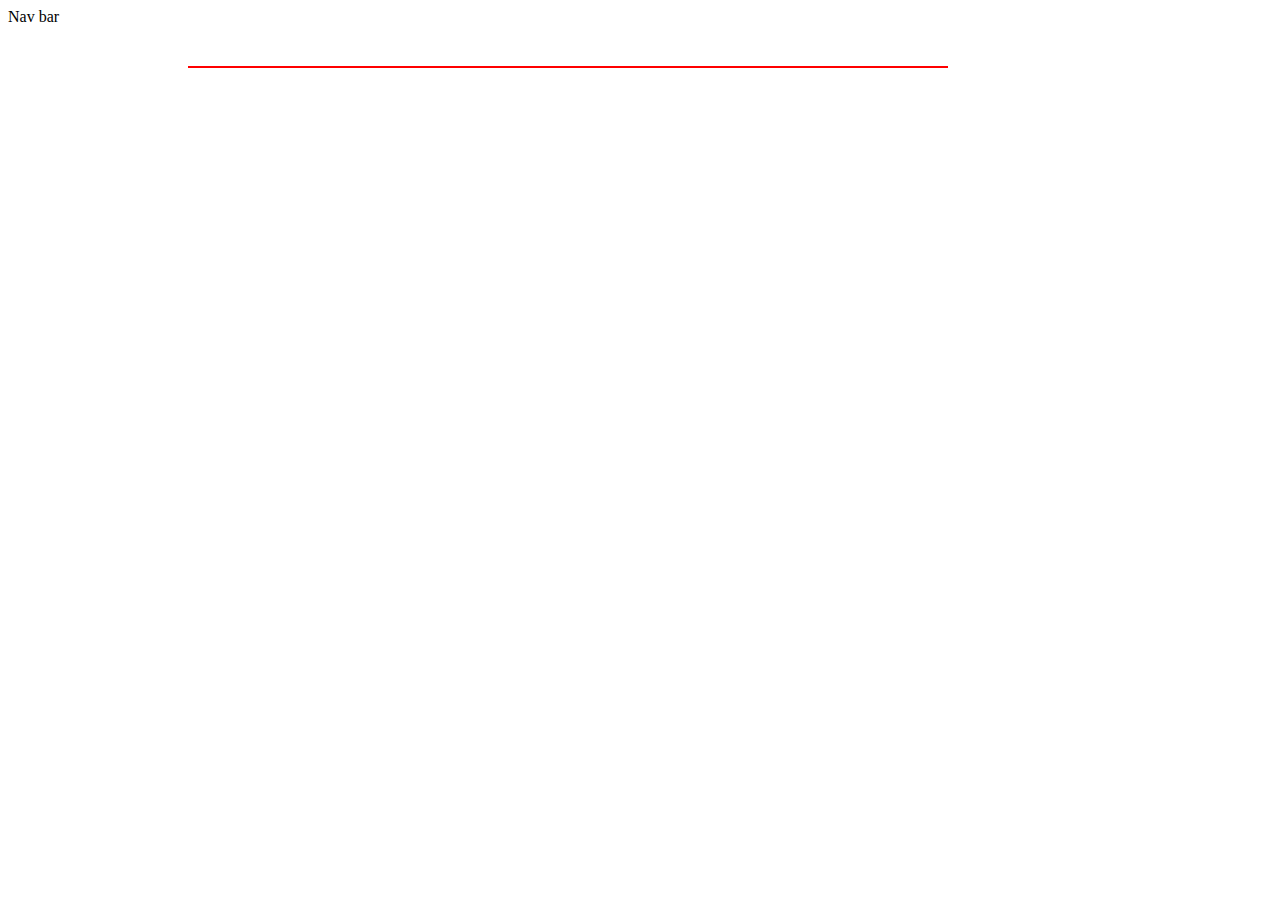
==== applyForJob.html @ 246d0a19 "Merge pull request #7 from Ravindra02Yadav/applyForJob" ====
<!DOCTYPE html>
<html lang="en">
<head>
    <meta charset="UTF-8">
    <meta http-equiv="X-UA-Compatible" content="IE=edge">
    <meta name="viewport" content="width=device-width, initial-scale=1.0">
    <title>Document</title>
    <style>
        .applyBlue{
            height: 80px;
            background-color: #D4E5FF;
            z-index: 5;
        }
        #applyContainer{
            display: flex;
            position: relative;
         
        }
        #applyLeftSection{
            border: 1px solid red;
            width: 60%;
            z-index: 4;
  opacity: 1;
  position: absolute;
  top: 40px;
  left: 180px;
 
  
  background-color: #fdd;
        }
        #applyRightSection{
            border: 1px solid red;
            width: 40%;
            z-index: 4;
  opacity: 1;
  position: absolute;
  top: 40px;
  left: 180px;
 

  background-color: #fdd;
        }
    </style>
</head>
<body>
    Nav bar
    <div id="applyContainer">
        <div class="applyBlue"></div>
        <div id="applyLeftSection">

        </div>
        <div id="applyRightSection">

        </div>
    </div>
</body>
</html>
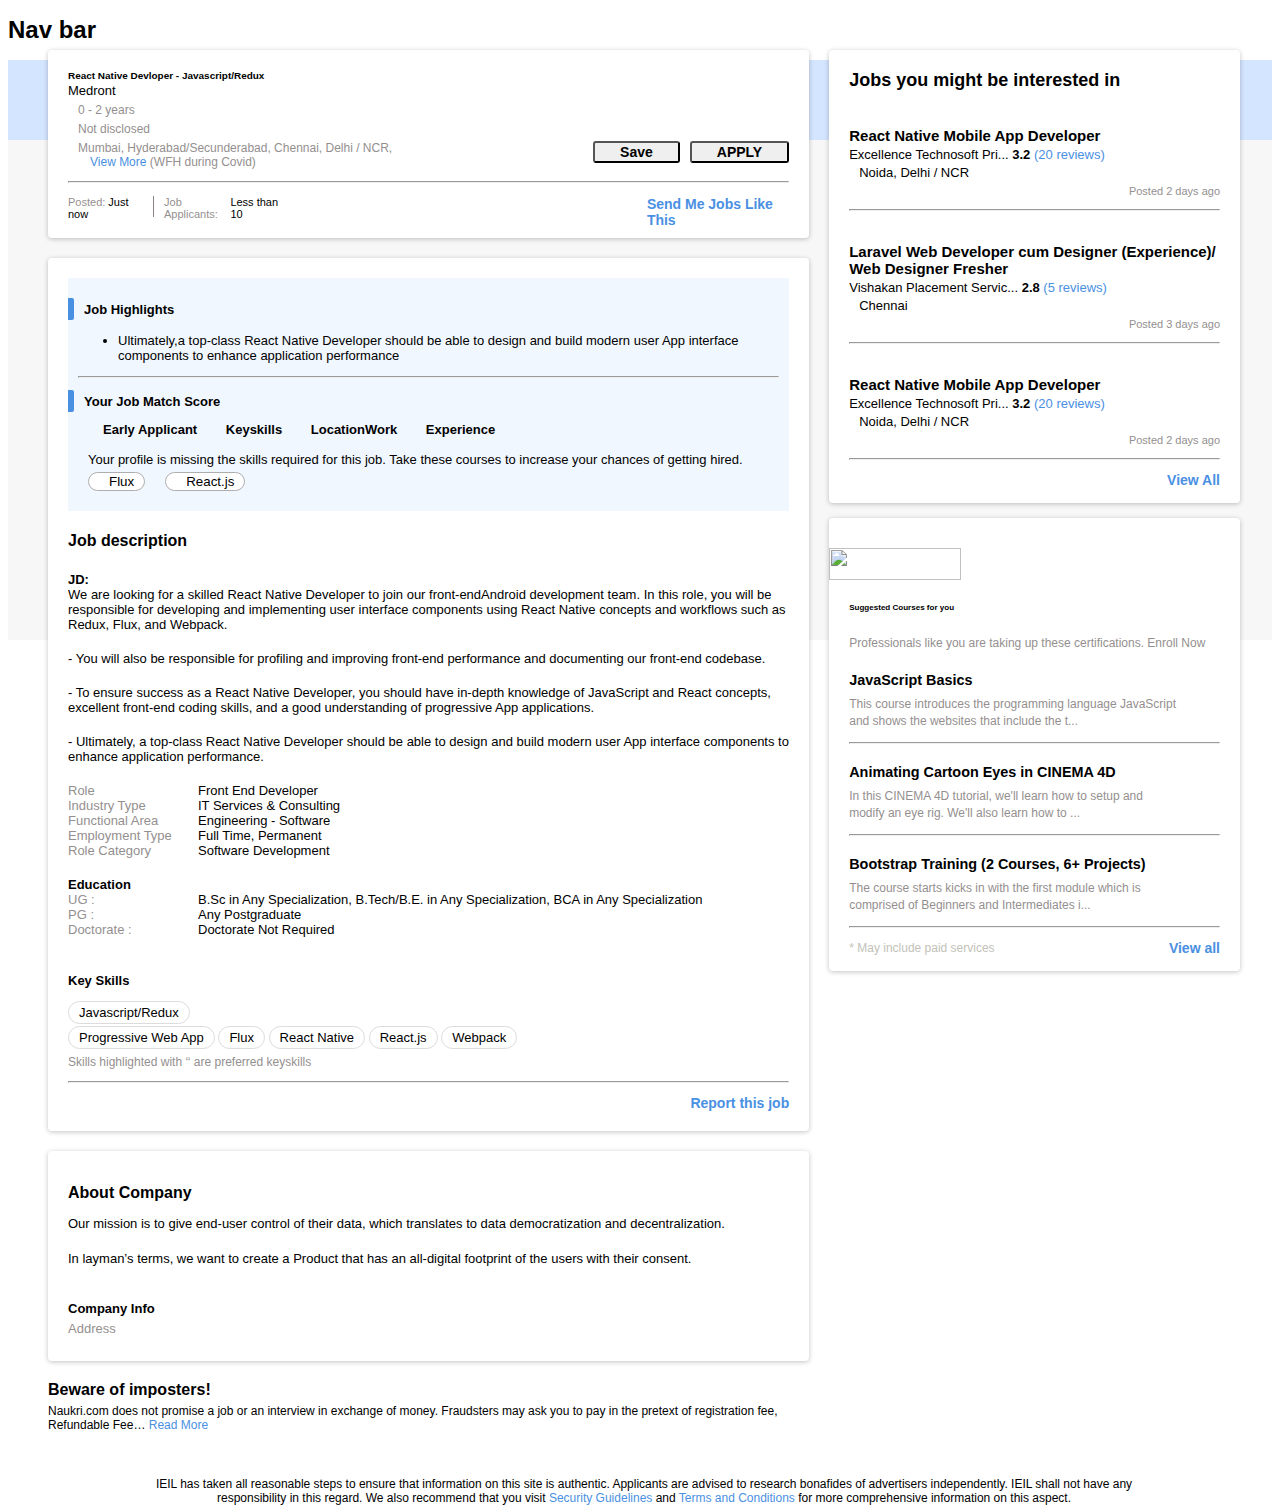
==== commit 9c7f1234: "Merge pull request #9 from Ravindra02Yadav/applyForJob" ====
--- a/applyForJob.html
+++ b/applyForJob.html
@@ -5,53 +5,252 @@
     <meta http-equiv="X-UA-Compatible" content="IE=edge">
     <meta name="viewport" content="width=device-width, initial-scale=1.0">
     <title>Document</title>
-    <style>
-        .applyBlue{
-            height: 80px;
-            background-color: #D4E5FF;
-            z-index: 5;
-        }
-        #applyContainer{
-            display: flex;
-            position: relative;
-         
-        }
-        #applyLeftSection{
-            border: 1px solid red;
-            width: 60%;
-            z-index: 4;
-  opacity: 1;
-  position: absolute;
-  top: 40px;
-  left: 180px;
- 
-  
-  background-color: #fdd;
-        }
-        #applyRightSection{
-            border: 1px solid red;
-            width: 40%;
-            z-index: 4;
-  opacity: 1;
-  position: absolute;
-  top: 40px;
-  left: 180px;
- 
-
-  background-color: #fdd;
-        }
-    </style>
+    <link href="https://cdn.jsdelivr.net/npm/bootstrap@5.1.3/dist/css/bootstrap.min.css" rel="stylesheet" integrity="sha384-1BmE4kWBq78iYhFldvKuhfTAU6auU8tT94WrHftjDbrCEXSU1oBoqyl2QvZ6jIW3" crossorigin="anonymous">
+    <link rel="stylesheet" href="applyForJob.css">
 </head>
 <body>
-    Nav bar
+    <div id="stickyBar">
+        <div id="asd">
+            <div class="borderInside">
+                <div class="applyNav">
+                    <div>
+                        <h5 class="wordBold">React Native Devloper - Javascript/Redux</h5>
+                        <p class="fontThirteen">Medront</p>
+                    </div>
+                    <div>
+                        <span class="fontFourteen colorText wordBold tcf">Send Me Jobs Like This</span>
+                        <button type="button" class="wordBold fontFourteen btn btn-primary">APPLY</button>
+        
+                    </div>
+                </div>
+               
+            </div>
+        </div>
+    </div>
+   
+    
+   <div > <h1 >Nav bar</h1>  </div> 
     <div id="applyContainer">
         <div class="applyBlue"></div>
-        <div id="applyLeftSection">
-
+        <div class="bgColorGray"></div>
+        <div id="applyBox">
+            <div id="divFlex">
+               
+            <div id="applyLeftSection">
+                <!-- <div>
+                    <h5>You have successfully applied to 'React Native Devloper - Javasc...'</h5>
+                </div> -->
+                <div class="applyAdBox">
+                    <h5 class="wordBold">React Native Devloper - Javascript/Redux</h5>
+                    <p class="fontThirteen">Medront</p>
+                    <p class="fadedText"><i class=" jdIcons fa-solid fa-briefcase"></i>0 - 2 years</p>
+                    <p class="fadedText"><i  class="jdIcons fa-solid fa-wallet"></i>Not disclosed</p>
+                    <p class="fadedText"><i  class="jdIcons fa-solid fa-location-dot"></i>Mumbai, Hyderabad/Secunderabad, Chennai, Delhi / NCR,
+                        <button type="button" class="btn wordBold fontFourteen btn-primary">APPLY</button>
+                        <button type="button" class="btn wordBold fontFourteen btn-outline-primary">Save</button><br><span id="viewMore"> <span class="colorText">View More</span>  (WFH during Covid)</span></p>
+                  
+                        <hr>
+                   <div  class="fontEleven" id="underLine"><p > <span class="fadedText">Posted:</span>  Just now  <div id="applyLine"></div> <span class="fadedText">Job Applicants:</span>  Less than 10</p> <div class="likeThis fontFourteen wordBold colorText">Send Me Jobs Like This</div> </div>
+               
+                </div>
+
+                <div class="applyAdBox">
+                    <div id="jbHighlight">
+                        <div class="spaceBottom">
+                            <div class="jobHighlighter"></div>
+                            <span class=" jobHighlightDetails wordBold "> Job Highlights</span>
+                           
+                        </div>
+                       <ul  class="jobHighlightDetails">
+                            <li>Ultimately,a top-class React Native Developer should be able to design and build modern user App interface components to enhance application performance
+                            </li>
+                            </ul>
+                           
+                           <hr  class="jobHighlightDetails">
+                           <div class="spaceBottom"><div class="jobHighlighter"></div>  <span  class="wordBold jobHighlightDetails">Your Job Match Score</span>
+                        </div> 
+                        <div  class="spaceBottom">
+                            <p  class="jobHighlightDetails wordBold"> 
+                                <i class="jdHighlightIcons fa-regular fa-circle-check"></i>Early Applicant 
+                                <i class=" jdHighlightIconsCross fa-regular fa-circle-xmark"></i>  Keyskills 
+                                <i class=" jdHighlightIcons fa-regular fa-circle-check"></i>LocationWork 
+                                <i class="jdHighlightIconsCross fa-regular fa-circle-xmark"></i>Experience
+                            </p>
+                        </div>
+                      
+                            <p style="margin-left: 20px;">Your profile is missing the skills required for this job. Take these courses to increase your chances of getting hired.</p>
+                            <button class="missingSkills"><i class="jdIcons fa-solid fa-book-open"></i> Flux</button><button class="missingSkills"><i class="jdIcons fa-solid fa-book-open"></i> React.js</button>
+
+
+                    </div>
+
+                    <h4 class="fontSixteen wordBold">Job description
+                    </h4>
+                    <strong class="fontThirteen">JD:</strong>
+                    <p class="fontThirteen">We are looking for a skilled React Native Developer to join our front-endAndroid development team. In this role, you will be responsible for developing and implementing user interface components using React Native concepts and workflows such as Redux, Flux, and Webpack.</p>
+                   <br>
+                    <p class="fontThirteen">- You will also be responsible for profiling and improving front-end performance and documenting our front-end codebase.</p>
+                   <br>
+                    <p class="fontThirteen">- To ensure success as a React Native Developer, you should have in-depth knowledge of JavaScript and React concepts, excellent front-end coding skills, and a good understanding of progressive App applications.
+                    </p>
+                    <br>
+                    <p class="fontThirteen">- Ultimately, a top-class React Native Developer should be able to design and build modern user App interface components to enhance application performance.</p>
+                   <br>
+                    <div class="jdRole fontThirteen">
+                        <div class="fadedText jdRoleFirstDiv">
+                            <p>Role <br> Industry Type <br>Functional Area <br>Employment Type <br>Role Category </p>
+                           
+                        </div>
+                        <div>
+                            <p>Front End Developer <br>IT Services & Consulting <br> Engineering - Software <br> Full Time, Permanent <br> Software Development</p>
+                           
+                        </div>
+                    </div>
+                    <br>
+                    <strong class="fontThirteen">Education</strong>
+                    <div class="jdRole fontThirteen">
+                        <div class="fadedText jdRoleFirstDiv"><p>UG : <br>PG : <br> Doctorate :</p></div>
+                        <div><p>B.Sc in Any Specialization, B.Tech/B.E. in Any Specialization, BCA in Any Specialization <br> Any Postgraduate <br> Doctorate Not Required</p></div>
+                    </div>
+                    <br>
+                    <h4 class="fontThirteen wordBold">Key Skills</h4>
+                    <div class="skillsDiv fontThirteen">                    <p class="jhBorder"> <i class="fa-regular fa-star"></i> Javascript/Redux </p>
+                    </div>
+                    <div class="skillsDiv fontThirteen">   <p class="jhBorder">Progressive Web App</p>
+                        <p class="jhBorder">Flux</p>
+                        <p class="jhBorder">React Native</p>
+                        <p class="jhBorder">React.js</p>
+                        <p class="jhBorder">Webpack</p>
+                   </div>
+                   <p class="fadedText">Skills highlighted with ‘<i class="fa-regular fa-star"></i>‘ are preferred keyskills</p>
+                  <hr>
+                  <div class="socialHandle">
+                      <div> <a href="https://www.facebook.com/login/"><i class="fb socialLogo fa-brands fa-facebook-square"></i></a>
+                        <a href="https://twitter.com/login/"><i class="twitter socialLogo fa-brands fa-twitter-square"></i></a>
+                          <a href="https://www.linkedin.com/login/"><i class="linkedin socialLogo fa-brands fa-linkedin"></i></a> 
+                      </div>
+                      <div class="fontFourteen wordBold colorText">Report this job</div>
+                  </div>
+                </div>
+                <div class="fontThirteen" id="aboutCompany">
+                    <h2 class="fontSixteen wordBold">About Company</h2>
+                    <p>Our mission is to give end-user control of their data, which translates to data democratization and decentralization.
+                    </p>
+                    <br>
+                    <p>In layman’s terms, we want to create a Product that has an all-digital footprint of the users with their consent.
+                    </p>
+                    <br>
+                    <br>
+                    <p class="wordBold">Company Info
+                    </p>
+                 
+                    <p class="fadedText">Address</p>
+                </div>
+               <p class="fontSixteen wordBold">Beware of imposters!</p> 
+                <p >Naukri.com does not promise a job or an interview in exchange of money. Fraudsters may ask you to pay in the pretext of registration fee, Refundable Fee…
+                    <span class="colorText">Read More</span></p>
+            </div>
+            <div id="applyRightSection">
+                <div id="interestedJobs">
+                    <h5 class="fontEighteen wordBold">Jobs you might be interested in</h5>
+                    <br>
+                    <div class="inJobOuter">
+                        <div> <h4 class="fontFifteen rightTextMargin wordBold">React Native Mobile App Developer</h4>
+                        <p class="fontThirteen rightTextMargin">Excellence Technosoft Pri...  <span class="wordBold">  3.2</span> <i class="applyStarYellow fa-solid fa-star"></i> <span class="colorText">(20  reviews)</span></p>
+                        
+                        <p class="fontThirteen"> <i  class="jdIcons fa-solid fa-location-dot"></i>Noida, Delhi / NCR</p>
+                       </div>
+                        <div>
+                            <img src="https://img.naukimg.com/logo_images/v2/mobile/368415.gif" alt="">
+                        </div>
+                    </div>
+                    <p class="fontEleven fadedText" style="text-align: right;">Posted 2 days ago</p>
+                    <hr>
+                    <div class="inJobOuter">
+                        <div> <h4 class="fontFifteen rightTextMargin wordBold">Laravel Web Developer cum Designer (Experience)/ Web Designer Fresher</h4>
+                        <p class="fontThirteen rightTextMargin">Vishakan Placement Servic... <span class="wordBold">  2.8</span> <i class="applyStarYellow fa-solid fa-star"></i> <span class="colorText">(5  reviews)</span></p>
+                        
+                        <p class="fontThirteen"> <i  class="jdIcons fa-solid fa-location-dot"></i>Chennai</p>
+                       </div>
+                        <div>
+                        </div>
+                    </div>
+                    <p class="fontEleven fadedText" style="text-align: right;">Posted 3 days ago</p>
+                    <hr>
+                     <div class="inJobOuter">
+                        <div> <h4 class="fontFifteen rightTextMargin wordBold">React Native Mobile App Developer</h4>
+                        <p class="fontThirteen rightTextMargin">Excellence Technosoft Pri...  <span class="wordBold">  3.2</span> <i class="applyStarYellow fa-solid fa-star"></i> <span class="colorText">(20  reviews)</span></p>
+                        
+                        <p class="fontThirteen"> <i  class="jdIcons fa-solid fa-location-dot"></i>Noida, Delhi / NCR</p>
+                       </div>
+                        <div>
+                            <img src="https://img.naukimg.com/logo_images/v2/mobile/368415.gif" alt="">
+                        </div>
+                    </div>
+                    <p class="fontEleven fadedText" style="text-align: right;">Posted 2 days ago</p>
+                    <hr>
+                    <p style="text-align: right;" class="colorText wordBold fontFourteen ">View All</p>
+                </div>
+
+                <div id="infoRight">
+                <div id="applyLogo">  <img  src="https://static.naukimg.com/s/7/1290/i/elearning-logo.ff8a74da.svg" alt=""/>
+                </div>
+                <div id="suggestedArea">
+                    <h6 class="wordBold">Suggested Courses for you</h6> 
+                    <p class="fadedText">Professionals like you are taking up these certifications. Enroll Now</p> 
+                    <p class="suggestedHead">JavaScript Basics</p> 
+                    <p class="fadedText">This course introduces the programming language JavaScript <br> and shows the websites that include the t...</p>
+                    <hr>
+                    <p class="suggestedHead">Animating Cartoon Eyes in CINEMA 4D</p>
+                    <p class="fadedText">In this CINEMA 4D tutorial, we'll learn how to setup and <br> modify an eye rig. We'll also learn how to ...</p>
+                    <hr>
+                    <p class="suggestedHead">Bootstrap Training (2 Courses, 6+ Projects)</p>
+                    <p class="fadedText">The course starts kicks in with the first module which is <br> comprised of Beginners and Intermediates i...</p>
+                    <hr>
+                <div style="color: rgb(194, 194, 184);" id="suggestedBottom"><p>* May include paid services</p> <p class="colorText wordBold fontFourteen">View all</p></div>
+               
+                </div>
+               
+              </div>
+              </div>
+            </div>
+            <p id="lastIEIL">IEIL has taken all reasonable steps to ensure that information on this site is authentic. Applicants are advised to research bonafides of advertisers independently. IEIL shall not have any <br> responsibility in this regard. We also recommend that you visit <span class="colorText">Security Guidelines</span> and <span class="colorText">Terms and Conditions</span> for more comprehensive information on this aspect.</p>
         </div>
-        <div id="applyRightSection">
-
-        </div>
+       
     </div>
+    <script src="https://cdn.jsdelivr.net/npm/bootstrap@5.1.3/dist/js/bootstrap.bundle.min.js" integrity="sha384-ka7Sk0Gln4gmtz2MlQnikT1wXgYsOg+OMhuP+IlRH9sENBO0LRn5q+8nbTov4+1p" crossorigin="anonymous"></script>
+
+<script>
+var fixHead=document.querySelector("#asd")
+fixHead.style.display="none";
+window.addEventListener("scroll",function(){
+    
+    console.log("object");
+    if(window.scrollY>300)
+    {
+        fixHead.style.display="block";
+        document.querySelector("#stickyBar").append(fixHead)
+
+
+    }
+    else{
+        fixHead.style.display="none";
+        document.querySelector("#stickyBar").append(fixHead)
+
+    }
+ 
+})
+
+</script>
+
 </body>
-</html>+</html>
+<script
+    src="https://kit.fontawesome.com/24c494a6b6.js"
+    crossorigin="anonymous">
+
+
+
+
+
+</script>--- a/applyForJob.css
+++ b/applyForJob.css
@@ -0,0 +1,328 @@
+body{
+    font-size: 75%;
+   
+}
+*{
+   font-family: sans-serif;
+}
+.applyBlue{
+    height: 80px;
+    background-color: #D4E5FF;
+    /* border: 2px solid black; */
+}
+.bgColorGray{
+    height: 500px;
+    background-color:  #F7F7F7;
+}
+#applycontainer{
+    position: relative;
+    z-index: 1;
+  
+}
+#applyBox{
+   
+    position: absolute;
+    /* border: 1px solid blue; */
+    opacity: 1;
+    top: 50px;
+    z-index: 2;
+ 
+ }
+ #divFlex{
+    display: flex;
+ }
+ .applyAdBox{
+    border-radius: 4px;
+     box-shadow: rgba(0, 0, 0, 0.24) 0px 1px 5px;
+  padding-left: 20px;
+  padding-right: 20px;
+  padding-top: 20px;
+  background-color: white;
+  margin-bottom: 20px;
+
+
+
+ }
+ #applyLeftSection{
+  /* border: 2px solid red; */
+  width: 63%;
+  margin-left: 40px;
+
+  
+ 
+ 
+}
+
+#applyRightSection{
+    /* border: 2px solid red; */
+  width: 34%;
+  margin-left: 20px;
+    margin-right: 40px;
+
+  /* padding-left: 20px; */
+
+
+} 
+#interestedJobs{
+    background-color: white;
+   padding: 20px 20px 10px 20px;
+    border-radius: 4px;
+       box-shadow: rgba(0, 0, 0, 0.24) 0px 1px 5px;
+       margin-bottom: 15px;
+
+}
+#infoRight{
+    background-color: white;
+  padding-right: 20px;
+  padding-top: 10px;
+  padding-bottom: 10px;
+  border-radius: 4px;
+     box-shadow: rgba(0, 0, 0, 0.24) 0px 1px 5px;
+ 
+}
+#aboutCompany{
+    border-radius: 4px;
+     box-shadow: rgba(0, 0, 0, 0.24) 0px 1px 5px;
+  padding: 20px;
+  background-color: white;
+  margin-bottom: 20px;
+
+}
+
+
+.jdIcons{
+    margin-right: 10px;
+    /* filter: invert(1); */
+    color: rgb(212, 211, 211);
+}
+.jdHighlightIcons{
+    color: green;
+    margin-left: 12px;
+    margin-right: 13px;
+
+}
+.jdHighlightIconsCross{
+    color: red;
+    margin-left: 12px;
+    margin-right: 13px;
+
+}
+
+#viewMore{
+    margin-left: 22px;
+}
+.btn-outline-primary:hover{
+    color: #0D6EFD;
+    background-color: white;
+}
+.btn{
+    border-radius: 3px;
+}
+.btn:hover{
+    box-shadow: rgba(0, 0, 0, 0.35) 0px 5px 15px;   
+     }
+.applyAdBox> p:nth-child(5){
+    display: inline;
+    
+}
+.btn{
+    float: right;
+    margin-left: 10px;
+    padding-left: 25px;
+    padding-right: 25px;
+}
+.likeThis{
+    
+    margin-left: 360px;
+}
+.colorText{
+    color: #4a90e2;
+    cursor: pointer;
+}
+
+#applyLine{
+    border: none;
+    width: 1px;
+    height: 21px;
+    color: rgb(70, 68, 68); 
+    background-color: rgb(139, 131, 131); 
+    margin-left: 10px;
+    margin-right: 10px;
+ 
+            
+}
+#underLine{
+    display: inline-flex;
+    margin-bottom: 10px;
+}
+
+
+#applyLogo{
+    width: 132px;
+    height: 32px;
+    margin-top: 20px;
+    
+    /* border: 1px solid red; */
+}
+#applyLogo>img{
+    width: 100%;
+    height: 100%;
+}
+#suggestedArea{
+    padding-left: 20px;
+    margin-top: 20px;
+    line-height: 1.4em;
+}
+#suggestedBottom, .inJobOuter{
+    display: flex;
+    justify-content: space-between;
+}
+.suggestedHead{
+    font-size: 120%;
+    font-weight: 600;
+    margin-bottom: 2%;
+    margin-top: 20px;
+}
+#jbHighlight{
+    background-color: #F1F7FF;
+    padding: 20px 0px;
+    margin-bottom: 10px;
+    padding-right: 10px;
+    font-size: 13px;
+}
+.spaceBottom{
+    margin-bottom: 10px;
+    display: flex;
+    align-items: center;
+}
+.jobHighlighter{
+    background-color: #4a90e2;
+border-radius: 0 2px 2px 0;
+width: 6px;
+height: 22px;
+display: inline-block;
+}
+.jobHighlightDetails{
+    margin-left: 10px;
+    
+}
+
+.missingSkills{
+    background-color: white;
+    border-radius: 20px;
+    margin-left: 20px;
+    border: 1px solid rgb(175, 174, 174);
+    padding-left: 10px;
+    padding-right: 10px;
+}
+.missingSkills:hover{
+    cursor: pointer;
+    border-color: #0D6EFD;
+    color: #0D6EFD;
+    
+}
+.jdRole{
+    display: flex;
+}
+.jdRoleFirstDiv{
+    width: 130px;
+}
+.jhBorder{
+    border: 1px solid gainsboro;
+    display: inline;
+    padding: 3px 10px;
+    border-radius: 15px;
+    
+}
+.skillsDiv{
+    margin-bottom: 10px;
+}
+.socialLogo{
+    font-size: 150%;
+}
+.fb{
+    color: #3B5998;
+}
+.twitter{
+color: #38A0CD;
+}
+.linkedin{
+color: #00759E;
+}
+.socialHandle{
+display: flex;
+justify-content: space-between;
+padding-bottom: 20px;
+}
+#lastIEIL{
+text-align: center;
+margin-top: 40px;
+}
+#asd{
+height: 92px;
+background-color: #D4E5FF;
+padding: 10px 30px 10px 40px;
+
+}
+.borderInside{
+width: 100%;
+height: 100%;
+border-radius: 5px;
+background-color: white;
+padding: 13px 30px 13px 13px;
+}
+.applyNav{
+    display: flex;
+    justify-content: space-between;
+    align-items: center;
+}
+#stickyBar{
+/* display: none; */
+position: fixed;
+width: 100%;
+z-index: 5;
+}
+.wordBold{
+font-weight: bolder;
+}
+p{
+margin: 0;
+padding: 0;
+margin-bottom: 5px;
+}
+.rightTextMargin{
+    margin-bottom: 3px;
+}
+h5{
+margin: 0;
+margin-bottom: 2px;
+}
+.fadedText{
+color: rgb(148, 143, 143);
+}
+.fontEleven{
+font-size: 11px;
+}
+.fontThirteen{
+font-size: 13px;
+}
+.fontFourteen{
+font-size: 14px;
+}
+.fontSixteen{
+    font-size: 16px;
+}
+.fontEighteen{
+    font-size: 18px;
+}
+.fontFifteen{
+    font-size: 15px;
+}
+.applyStarYellow{
+    color: #FFC57C;
+}
+hr{
+margin-top: 12px;
+margin-bottom: 12px;
+}
+
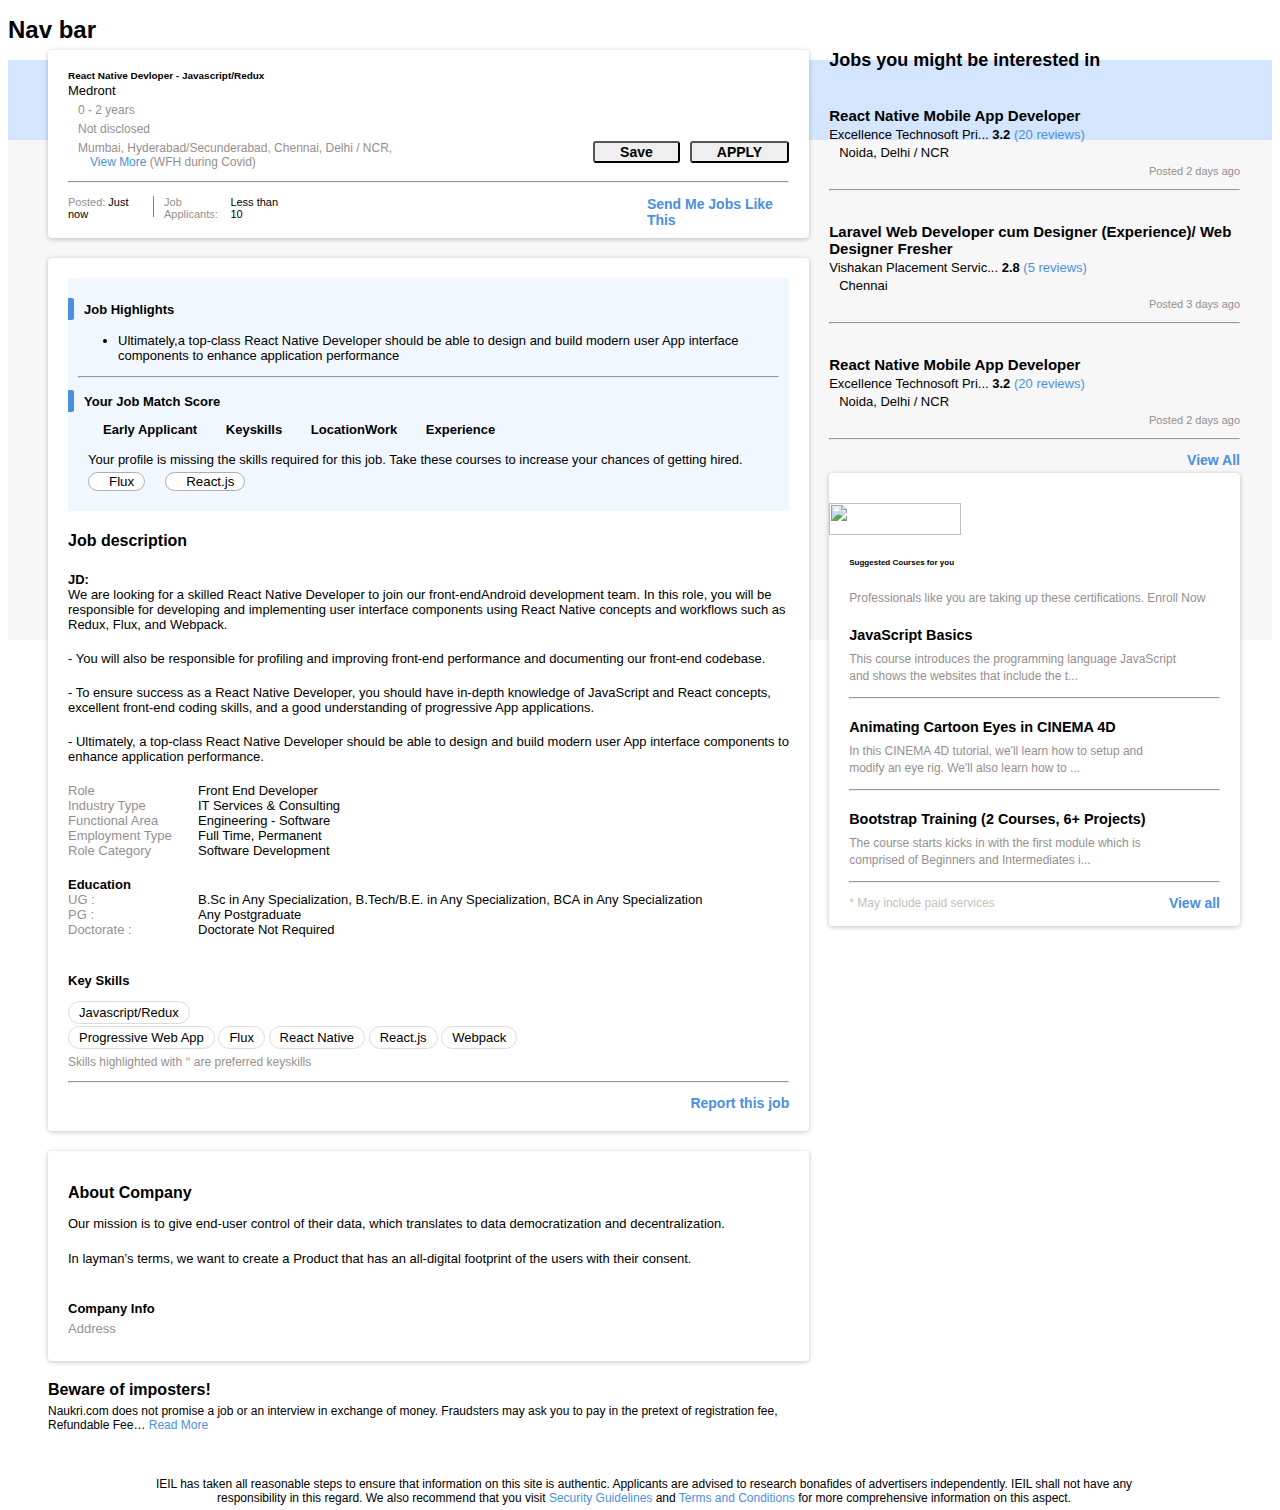
==== commit 6e32faca: "files separated" ====
--- a/applyForJob.html
+++ b/applyForJob.html
@@ -18,8 +18,10 @@
                         <p class="fontThirteen">Medront</p>
                     </div>
                     <div>
-                        <span class="fontFourteen colorText wordBold tcf">Send Me Jobs Like This</span>
-                        <button type="button" class="wordBold fontFourteen btn btn-primary">APPLY</button>
+                  
+                        <span class="fontFourteen colorText wordBold ">Send Me Jobs Like This</span>
+                      
+                        <button id="btnJobApplied" type="button" class="wordBold fontFourteen btn btn-primary">APPLY</button>
         
                     </div>
                 </div>
@@ -37,16 +39,72 @@
             <div id="divFlex">
                
             <div id="applyLeftSection">
-                <!-- <div>
-                    <h5>You have successfully applied to 'React Native Devloper - Javasc...'</h5>
-                </div> -->
-                <div class="applyAdBox">
+                <div id="successJob">
+                    <div id="greenLine"></div>
+                    <div  id="successOuterSection">
+                        <div class="applyNav ">
+                             <h5 class="fontFourteen"><i id="sIconSize" class="fa-solid fa-circle-check"></i>You have successfully applied to 
+                              <span class="wordBold">'React Native Devloper - Javasc...'</span>  </h5>
+                         <h5 class="fontFourteen wordBold colorText">Send Me Jobs Like This</h5>
+                        </div>
+                        <hr>
+                        <div  class="applyNav">
+                            <p>Want callbacks from recruiters?
+                              <span class="colorText">Click here</span>   to highlight your profile and increase 
+                                your chances <br> <span class="wordBold"> Call 1800-3010-5557 now! (Toll-free)</span></p>
+                               <p style="font-size: 9px;" class="fadedText">powered by Naukri Fast Forward</p>
+                     
+                        </div>
+                    </div>
+                </div>
+                <div id="leftMoreJob" class="interestedJobs">
+                    <h5 class="fontEighteen wordBold">Jobs you might be interested in</h5>
+                    <br>
+                    <div class="inJobOuter">
+                        <div> <h4 class="fontFifteen rightTextMargin wordBold">React Native Mobile App Developer</h4>
+                        <p class="fontThirteen rightTextMargin">Excellence Technosoft Pri...  <span class="wordBold">  3.2</span> <i class="applyStarYellow fa-solid fa-star"></i> <span class="colorText">(20  reviews)</span></p>
+                        
+                        <p class="fontThirteen"> <i  class="jdIcons fa-solid fa-location-dot"></i>Noida, Delhi / NCR</p>
+                       </div>
+                        <div>
+                            <img src="https://img.naukimg.com/logo_images/v2/mobile/368415.gif" alt="">
+                        </div>
+                    </div>
+                    <p class="fontEleven fadedText" style="text-align: right;">Posted 2 days ago</p>
+                    <hr>
+                    <div class="inJobOuter">
+                        <div> <h4 class="fontFifteen rightTextMargin wordBold">Laravel Web Developer cum Designer (Experience)/ Web Designer Fresher</h4>
+                        <p class="fontThirteen rightTextMargin">Vishakan Placement Servic... <span class="wordBold">  2.8</span> <i class="applyStarYellow fa-solid fa-star"></i> <span class="colorText">(5  reviews)</span></p>
+                        
+                        <p class="fontThirteen"> <i  class="jdIcons fa-solid fa-location-dot"></i>Chennai</p>
+                       </div>
+                        <div>
+                        </div>
+                    </div>
+                    <p class="fontEleven fadedText" style="text-align: right;">Posted 3 days ago</p>
+                    <hr>
+                     <div class="inJobOuter">
+                        <div> <h4 class="fontFifteen rightTextMargin wordBold">React Native Mobile App Developer</h4>
+                        <p class="fontThirteen rightTextMargin">Excellence Technosoft Pri...  <span class="wordBold">  3.2</span> <i class="applyStarYellow fa-solid fa-star"></i> <span class="colorText">(20  reviews)</span></p>
+                        
+                        <p class="fontThirteen"> <i  class="jdIcons fa-solid fa-location-dot"></i>Noida, Delhi / NCR</p>
+                       </div>
+                        <div>
+                            <img src="https://img.naukimg.com/logo_images/v2/mobile/368415.gif" alt="">
+                        </div>
+                    </div>
+                    <p class="fontEleven fadedText" style="text-align: right;">Posted 2 days ago</p>
+                    <hr>
+                    <p style="text-align: right;" class="colorText wordBold fontFourteen ">View All</p>
+                </div>
+
+                <div id="jobDescriptionSection" class="applyAdBox">
                     <h5 class="wordBold">React Native Devloper - Javascript/Redux</h5>
                     <p class="fontThirteen">Medront</p>
                     <p class="fadedText"><i class=" jdIcons fa-solid fa-briefcase"></i>0 - 2 years</p>
                     <p class="fadedText"><i  class="jdIcons fa-solid fa-wallet"></i>Not disclosed</p>
                     <p class="fadedText"><i  class="jdIcons fa-solid fa-location-dot"></i>Mumbai, Hyderabad/Secunderabad, Chennai, Delhi / NCR,
-                        <button type="button" class="btn wordBold fontFourteen btn-primary">APPLY</button>
+                        <button type="button" id="applyJobBtn" class="btn wordBold fontFourteen btn-primary">APPLY</button>
                         <button type="button" class="btn wordBold fontFourteen btn-outline-primary">Save</button><br><span id="viewMore"> <span class="colorText">View More</span>  (WFH during Covid)</span></p>
                   
                         <hr>
@@ -151,7 +209,7 @@
                     <span class="colorText">Read More</span></p>
             </div>
             <div id="applyRightSection">
-                <div id="interestedJobs">
+                <div id="rightMoreJob" class="interestedJobs">
                     <h5 class="fontEighteen wordBold">Jobs you might be interested in</h5>
                     <br>
                     <div class="inJobOuter">
@@ -220,28 +278,7 @@
     </div>
     <script src="https://cdn.jsdelivr.net/npm/bootstrap@5.1.3/dist/js/bootstrap.bundle.min.js" integrity="sha384-ka7Sk0Gln4gmtz2MlQnikT1wXgYsOg+OMhuP+IlRH9sENBO0LRn5q+8nbTov4+1p" crossorigin="anonymous"></script>
 
-<script>
-var fixHead=document.querySelector("#asd")
-fixHead.style.display="none";
-window.addEventListener("scroll",function(){
-    
-    console.log("object");
-    if(window.scrollY>300)
-    {
-        fixHead.style.display="block";
-        document.querySelector("#stickyBar").append(fixHead)
-
-
-    }
-    else{
-        fixHead.style.display="none";
-        document.querySelector("#stickyBar").append(fixHead)
-
-    }
- 
-})
-
-</script>
+<script src="applyForJob.js"></script>
 
 </body>
 </html>
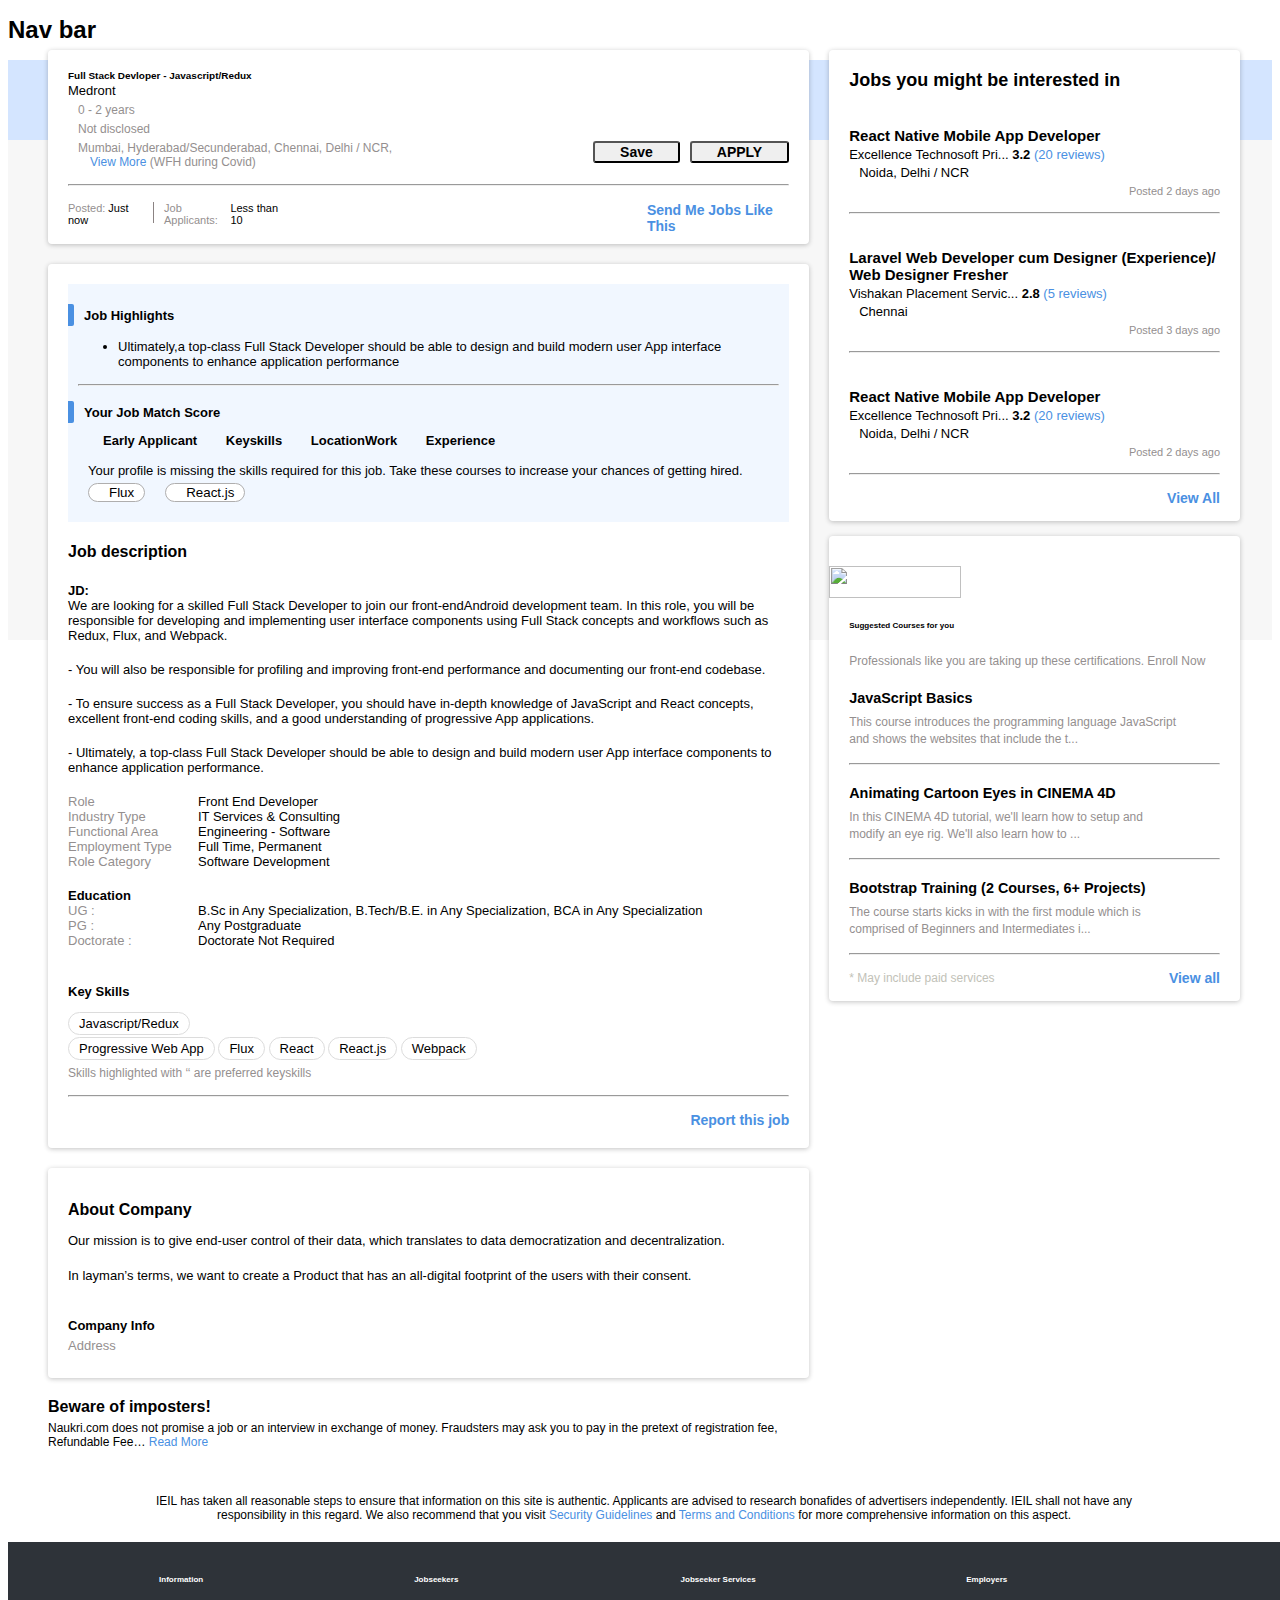
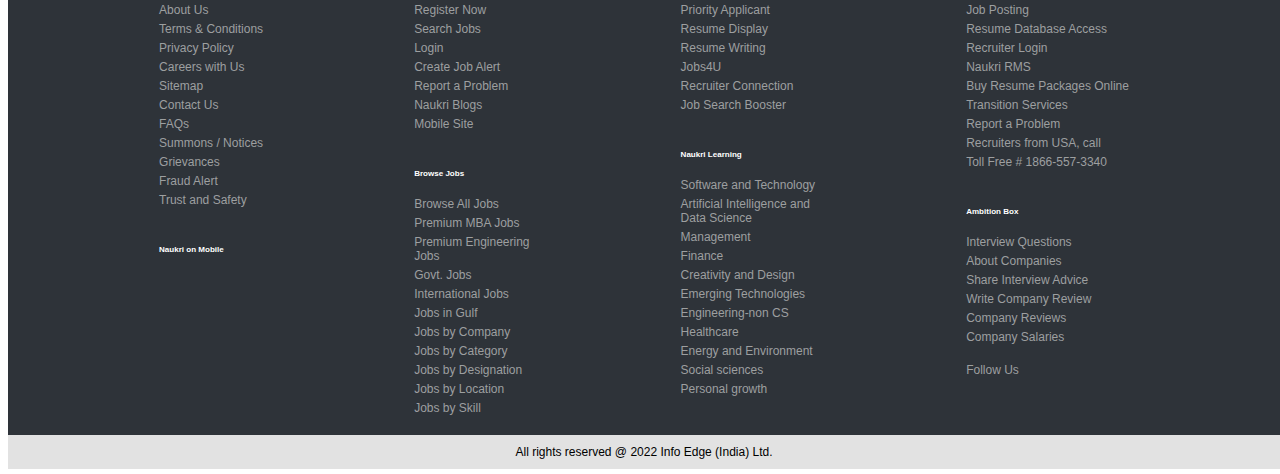
==== commit e4308268: "Footer Updated" ====
--- a/applyForJob.html
+++ b/applyForJob.html
@@ -4,7 +4,8 @@
     <meta charset="UTF-8">
     <meta http-equiv="X-UA-Compatible" content="IE=edge">
     <meta name="viewport" content="width=device-width, initial-scale=1.0">
-    <title>Document</title>
+    <title>Full Stack Devloper - Javasc...</title>
+    <link rel="icon" href="https://static.naukimg.com/s/7/103/i/naukriIcon.74e6a29a.png" type="">
     <link href="https://cdn.jsdelivr.net/npm/bootstrap@5.1.3/dist/css/bootstrap.min.css" rel="stylesheet" integrity="sha384-1BmE4kWBq78iYhFldvKuhfTAU6auU8tT94WrHftjDbrCEXSU1oBoqyl2QvZ6jIW3" crossorigin="anonymous">
     <link rel="stylesheet" href="applyForJob.css">
 </head>
@@ -14,7 +15,7 @@
             <div class="borderInside">
                 <div class="applyNav">
                     <div>
-                        <h5 class="wordBold">React Native Devloper - Javascript/Redux</h5>
+                        <h5 class="wordBold">Full Stack Devloper - Javascript/Redux</h5>
                         <p class="fontThirteen">Medront</p>
                     </div>
                     <div>
@@ -44,7 +45,7 @@
                     <div  id="successOuterSection">
                         <div class="applyNav ">
                              <h5 class="fontFourteen"><i id="sIconSize" class="fa-solid fa-circle-check"></i>You have successfully applied to 
-                              <span class="wordBold">'React Native Devloper - Javasc...'</span>  </h5>
+                              <span class="wordBold">'Full Stack Devloper - Javasc...'</span>  </h5>
                          <h5 class="fontFourteen wordBold colorText">Send Me Jobs Like This</h5>
                         </div>
                         <hr>
@@ -61,7 +62,7 @@
                     <h5 class="fontEighteen wordBold">Jobs you might be interested in</h5>
                     <br>
                     <div class="inJobOuter">
-                        <div> <h4 class="fontFifteen rightTextMargin wordBold">React Native Mobile App Developer</h4>
+                        <div> <h4 class="fontFifteen rightTextMargin wordBold">Full Stack Mobile App Developer</h4>
                         <p class="fontThirteen rightTextMargin">Excellence Technosoft Pri...  <span class="wordBold">  3.2</span> <i class="applyStarYellow fa-solid fa-star"></i> <span class="colorText">(20  reviews)</span></p>
                         
                         <p class="fontThirteen"> <i  class="jdIcons fa-solid fa-location-dot"></i>Noida, Delhi / NCR</p>
@@ -84,7 +85,7 @@
                     <p class="fontEleven fadedText" style="text-align: right;">Posted 3 days ago</p>
                     <hr>
                      <div class="inJobOuter">
-                        <div> <h4 class="fontFifteen rightTextMargin wordBold">React Native Mobile App Developer</h4>
+                        <div> <h4 class="fontFifteen rightTextMargin wordBold">Full Stack Mobile App Developer</h4>
                         <p class="fontThirteen rightTextMargin">Excellence Technosoft Pri...  <span class="wordBold">  3.2</span> <i class="applyStarYellow fa-solid fa-star"></i> <span class="colorText">(20  reviews)</span></p>
                         
                         <p class="fontThirteen"> <i  class="jdIcons fa-solid fa-location-dot"></i>Noida, Delhi / NCR</p>
@@ -99,7 +100,7 @@
                 </div>
 
                 <div id="jobDescriptionSection" class="applyAdBox">
-                    <h5 class="wordBold">React Native Devloper - Javascript/Redux</h5>
+                    <h5 class="wordBold">Full Stack Devloper - Javascript/Redux</h5>
                     <p class="fontThirteen">Medront</p>
                     <p class="fadedText"><i class=" jdIcons fa-solid fa-briefcase"></i>0 - 2 years</p>
                     <p class="fadedText"><i  class="jdIcons fa-solid fa-wallet"></i>Not disclosed</p>
@@ -120,7 +121,7 @@
                            
                         </div>
                        <ul  class="jobHighlightDetails">
-                            <li>Ultimately,a top-class React Native Developer should be able to design and build modern user App interface components to enhance application performance
+                            <li>Ultimately,a top-class Full Stack Developer should be able to design and build modern user App interface components to enhance application performance
                             </li>
                             </ul>
                            
@@ -145,14 +146,14 @@
                     <h4 class="fontSixteen wordBold">Job description
                     </h4>
                     <strong class="fontThirteen">JD:</strong>
-                    <p class="fontThirteen">We are looking for a skilled React Native Developer to join our front-endAndroid development team. In this role, you will be responsible for developing and implementing user interface components using React Native concepts and workflows such as Redux, Flux, and Webpack.</p>
+                    <p class="fontThirteen">We are looking for a skilled Full Stack Developer to join our front-endAndroid development team. In this role, you will be responsible for developing and implementing user interface components using Full Stack concepts and workflows such as Redux, Flux, and Webpack.</p>
                    <br>
                     <p class="fontThirteen">- You will also be responsible for profiling and improving front-end performance and documenting our front-end codebase.</p>
                    <br>
-                    <p class="fontThirteen">- To ensure success as a React Native Developer, you should have in-depth knowledge of JavaScript and React concepts, excellent front-end coding skills, and a good understanding of progressive App applications.
+                    <p class="fontThirteen">- To ensure success as a Full Stack Developer, you should have in-depth knowledge of JavaScript and React concepts, excellent front-end coding skills, and a good understanding of progressive App applications.
                     </p>
                     <br>
-                    <p class="fontThirteen">- Ultimately, a top-class React Native Developer should be able to design and build modern user App interface components to enhance application performance.</p>
+                    <p class="fontThirteen">- Ultimately, a top-class Full Stack Developer should be able to design and build modern user App interface components to enhance application performance.</p>
                    <br>
                     <div class="jdRole fontThirteen">
                         <div class="fadedText jdRoleFirstDiv">
@@ -176,7 +177,7 @@
                     </div>
                     <div class="skillsDiv fontThirteen">   <p class="jhBorder">Progressive Web App</p>
                         <p class="jhBorder">Flux</p>
-                        <p class="jhBorder">React Native</p>
+                        <p class="jhBorder">React</p>
                         <p class="jhBorder">React.js</p>
                         <p class="jhBorder">Webpack</p>
                    </div>
@@ -273,7 +274,99 @@
               </div>
             </div>
             <p id="lastIEIL">IEIL has taken all reasonable steps to ensure that information on this site is authentic. Applicants are advised to research bonafides of advertisers independently. IEIL shall not have any <br> responsibility in this regard. We also recommend that you visit <span class="colorText">Security Guidelines</span> and <span class="colorText">Terms and Conditions</span> for more comprehensive information on this aspect.</p>
+            <div class="applyFooter">
+               
+                    <div>
+                        <h6>Information</h6>
+                        <p>About Us</p>
+                        <p>Terms & Conditions</p>
+                        <p>Privacy Policy</p>
+                        <p>Careers with Us</p>
+                        <p>Sitemap</p>
+                        <p>Contact Us</p>
+                        <p>FAQs</p>
+                        <p>Summons / Notices</p>
+                        <p>Grievances</p>
+                        <p>Fraud Alert</p>
+                        <p>Trust and Safety</p> <br>
+                        <h6>Naukri on Mobile</h6>
+                        <img src="https://iconape.com/wp-content/files/dw/351333/svg/351333.svg" alt="">
+                    </div>
+                    <div>
+                        <h6>Jobseekers</h6>
+                        <p>Register Now</p>
+                        <p>Search Jobs</p>
+                        <p>Login</p>
+                        <p>Create Job Alert</p>
+                        <p>Report a Problem</p>
+                        <p>Naukri Blogs</p>
+                        <p>Mobile Site</p> <br>
+                        <h6>Browse Jobs</h6>
+                        <p>Browse All Jobs</p>
+                        <p>Premium MBA Jobs</p>
+                        <p>Premium Engineering <br> Jobs</p>
+                        <p>Govt. Jobs</p>
+                        <p>International Jobs</p>
+                        <p>Jobs in Gulf</p>
+                        <p>Jobs by Company</p>
+                        <p>Jobs by Category</p>
+                        <p>Jobs by Designation</p>
+                        <p>Jobs by Location</p>
+                        <p>Jobs by Skill</p>
+                    </div>
+                    <div>
+                        <h6>Jobseeker Services</h6>
+                        <p>Priority Applicant                        </p>
+                        <p>Resume Display</p>
+                        <p>Resume Writing</p>
+                        <p>Jobs4U</p>
+                        <p>Recruiter Connection</p>
+                        <p>Job Search Booster</p> <br>
+                        <h6>Naukri Learning</h6>
+                        <p>Software and Technology</p>
+                        <p>Artificial Intelligence and <br> Data Science</p>
+                        <p>Management</p>
+                        <p>Finance</p>
+                        <p>Creativity and Design</p>
+                        <p>Emerging Technologies</p>
+                        <p>Engineering-non CS</p>
+                        <p>Healthcare</p>
+                        <p>Energy and Environment</p>
+                        <p>Social sciences</p>
+                        <p>Personal growth</p>
+                    </div>
+                    <div>
+                        <h6>Employers</h6>
+                        <p>Job Posting</p>
+                        <p>Resume Database Access</p>
+                        <p>Recruiter Login</p>
+                        <p>Naukri RMS</p>
+                        <p>Buy Resume Packages Online</p>
+                        <p>Transition Services</p>
+                        <p>Report a Problem</p>
+                        <p>Recruiters from USA, call</p>
+                        <p>Toll Free # 1866-557-3340</p> <br>
+                        <h6>Ambition Box</h6>
+                        <p>Interview Questions</p>
+                        <p>About Companies</p>
+                        <p>Share Interview Advice</p>
+                        <p>Write Company Review</p>
+                        <p>Company Reviews</p>
+                        <p>Company Salaries</p>
+                        <br>
+                        <p>Follow Us</p>
+                        <a href="https://www.facebook.com/login/"><i class="fb socialLogo fa-brands fa-facebook-square"></i></a>
+                        <a href="https://twitter.com/login/"><i class="twitter socialLogo fa-brands fa-twitter-square"></i></a>
+                          <a href="https://www.linkedin.com/login/"><i class="linkedin socialLogo fa-brands fa-linkedin"></i></a> 
+                      
+                    </div>
+                
+            </div>
+        <p class="copyrightPart">All rights reserved @ 2022 Info Edge (India) Ltd.</p>
+        
+        
         </div>
+       
        
     </div>
     <script src="https://cdn.jsdelivr.net/npm/bootstrap@5.1.3/dist/js/bootstrap.bundle.min.js" integrity="sha384-ka7Sk0Gln4gmtz2MlQnikT1wXgYsOg+OMhuP+IlRH9sENBO0LRn5q+8nbTov4+1p" crossorigin="anonymous"></script>
--- a/applyForJob.css
+++ b/applyForJob.css
@@ -43,14 +43,27 @@
 
 
  }
+ #successJob{
+    border-radius: 4px;
+    box-shadow: rgba(0, 0, 0, 0.24) 0px 1px 5px;
+
+ background-color: white;
+ margin-bottom: 20px;
+ display: flex;
+ }
  #applyLeftSection{
   /* border: 2px solid red; */
   width: 63%;
   margin-left: 40px;
-
-  
- 
- 
+}
+#greenLine{
+    height: 120px;
+    width: 0%;
+    border: 2px solid #28AD35;
+    display: inline;
+    box-sizing: border-box;
+    border-radius: 4px;
+
 }
 
 #applyRightSection{
@@ -63,7 +76,7 @@
 
 
 } 
-#interestedJobs{
+.interestedJobs{
     background-color: white;
    padding: 20px 20px 10px 20px;
     border-radius: 4px;
@@ -237,18 +250,7 @@
 .skillsDiv{
     margin-bottom: 10px;
 }
-.socialLogo{
-    font-size: 150%;
-}
-.fb{
-    color: #3B5998;
-}
-.twitter{
-color: #38A0CD;
-}
-.linkedin{
-color: #00759E;
-}
+
 .socialHandle{
 display: flex;
 justify-content: space-between;
@@ -276,12 +278,25 @@
     justify-content: space-between;
     align-items: center;
 }
+
 #stickyBar{
 /* display: none; */
 position: fixed;
 width: 100%;
 z-index: 5;
 }
+#successOuterSection{
+    height: 100%;
+    width: 100%;
+    padding-left: 20px;
+    padding-right: 20px;
+    padding-top: 16px;
+}
+#sIconSize{
+    color: #28AD35;
+    margin-right: 13px;
+    font-size: 140%;
+}
 .wordBold{
 font-weight: bolder;
 }
@@ -322,7 +337,93 @@
     color: #FFC57C;
 }
 hr{
-margin-top: 12px;
-margin-bottom: 12px;
-}
-
+margin-top: 15px;
+margin-bottom: 15px;
+}
+#topStickySend{    display: flex;
+    align-items: center;
+}
+
+.applyFooter{
+    background-color: #2E3339;
+    color: white;
+    display: flex;
+    justify-content: space-evenly;
+    padding-top: 15px;
+    padding-bottom: 15px;
+    margin-top: 20px;
+}
+.applyFooter>div>img{
+    height: 70px;
+    margin-top: 0;
+}
+
+
+.socialLogo{
+    font-size: 150%;
+}
+.fb{
+    color: #3B5998;
+}
+.twitter{
+color: #38A0CD;
+}
+.linkedin{
+color: #00759E;
+}
+.copyrightPart{
+    background-color: #E2E2E2;
+     text-align: center;
+     padding: 10px;
+    
+}
+.applyFooter>div>p{
+   
+    color: #9d9fa0;
+}
+
+
+
+
+
+
+
+
+
+
+
+
+
+
+
+
+
+
+
+
+
+
+
+
+
+
+
+
+
+
+
+
+
+
+
+
+
+
+
+
+
+
+
+
+
+
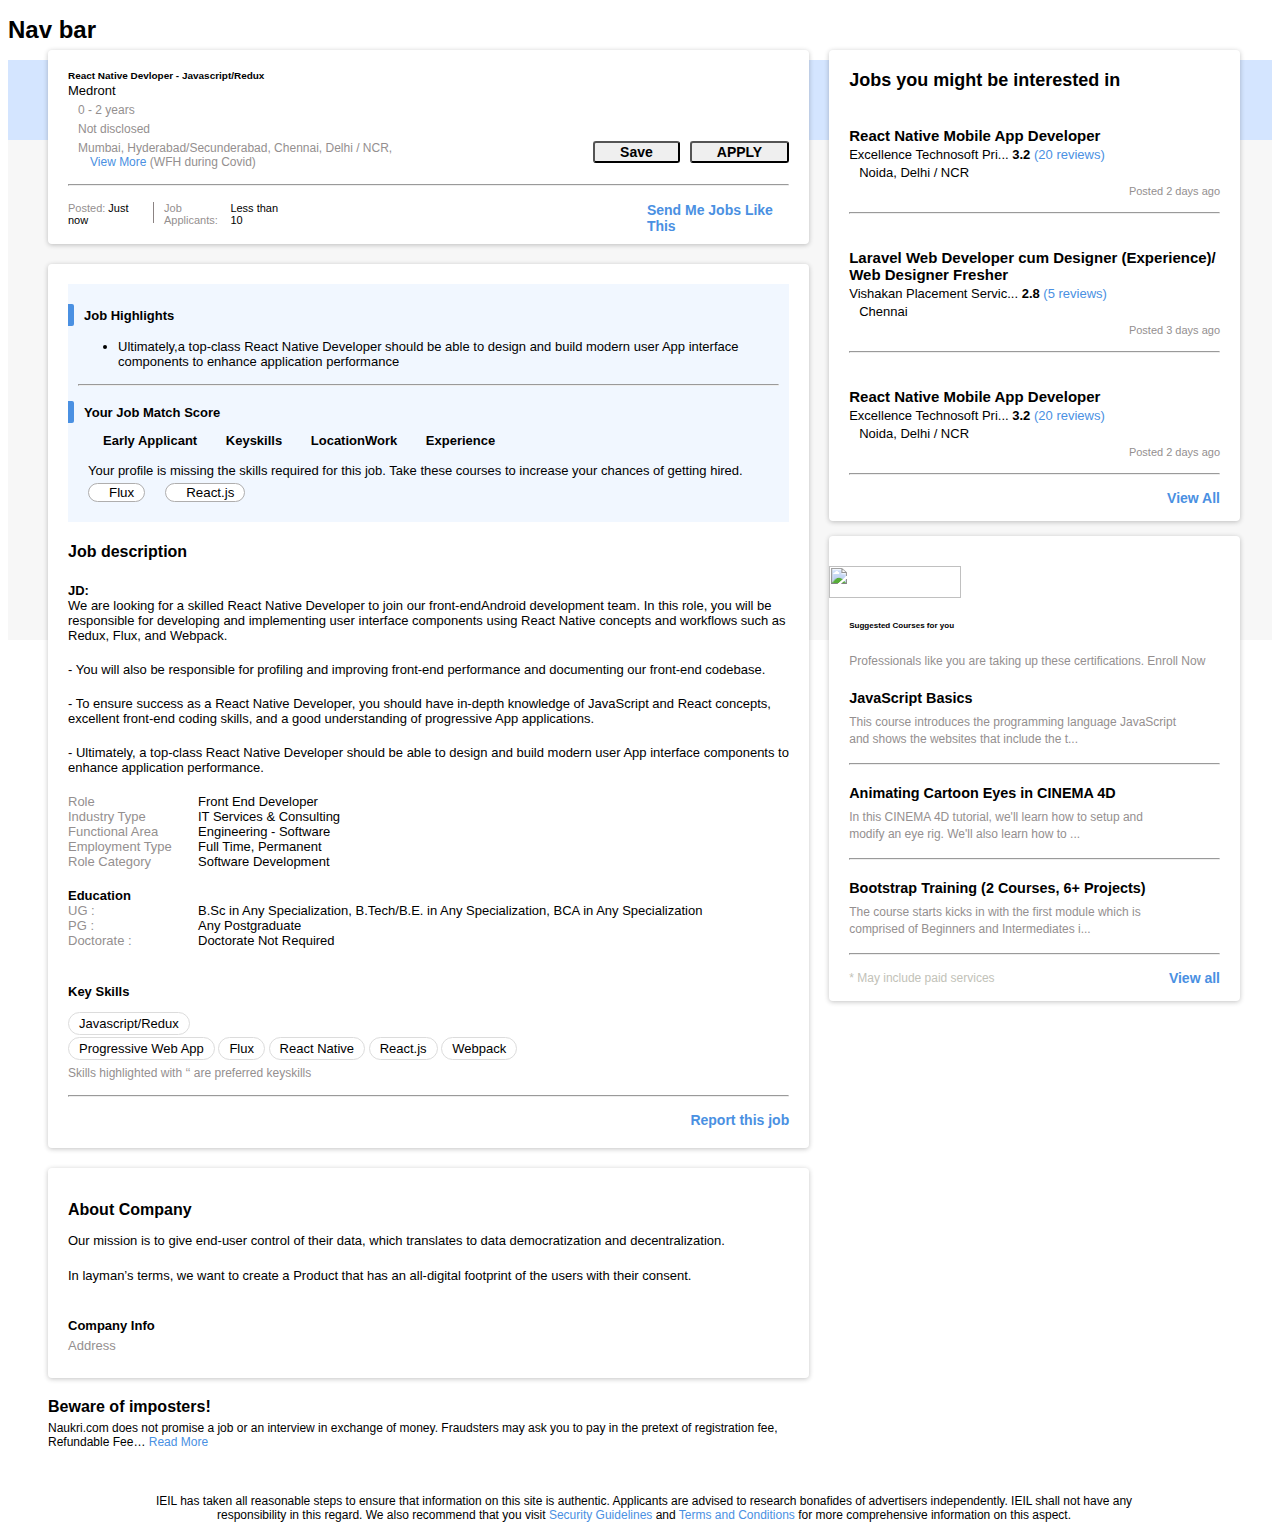
==== commit 513a7120: "added logo in all pages" ====
--- a/applyForJob.html
+++ b/applyForJob.html
@@ -4,10 +4,10 @@
     <meta charset="UTF-8">
     <meta http-equiv="X-UA-Compatible" content="IE=edge">
     <meta name="viewport" content="width=device-width, initial-scale=1.0">
-    <title>Full Stack Devloper - Javasc...</title>
-    <link rel="icon" href="https://static.naukimg.com/s/7/103/i/naukriIcon.74e6a29a.png" type="">
+    <title>Document</title>
     <link href="https://cdn.jsdelivr.net/npm/bootstrap@5.1.3/dist/css/bootstrap.min.css" rel="stylesheet" integrity="sha384-1BmE4kWBq78iYhFldvKuhfTAU6auU8tT94WrHftjDbrCEXSU1oBoqyl2QvZ6jIW3" crossorigin="anonymous">
     <link rel="stylesheet" href="applyForJob.css">
+    <link rel="icon" href="https://static.naukimg.com/s/7/103/i/naukriIcon.74e6a29a.png" type="">
 </head>
 <body>
     <div id="stickyBar">
@@ -15,7 +15,7 @@
             <div class="borderInside">
                 <div class="applyNav">
                     <div>
-                        <h5 class="wordBold">Full Stack Devloper - Javascript/Redux</h5>
+                        <h5 class="wordBold">React Native Devloper - Javascript/Redux</h5>
                         <p class="fontThirteen">Medront</p>
                     </div>
                     <div>
@@ -45,7 +45,7 @@
                     <div  id="successOuterSection">
                         <div class="applyNav ">
                              <h5 class="fontFourteen"><i id="sIconSize" class="fa-solid fa-circle-check"></i>You have successfully applied to 
-                              <span class="wordBold">'Full Stack Devloper - Javasc...'</span>  </h5>
+                              <span class="wordBold">'React Native Devloper - Javasc...'</span>  </h5>
                          <h5 class="fontFourteen wordBold colorText">Send Me Jobs Like This</h5>
                         </div>
                         <hr>
@@ -62,7 +62,7 @@
                     <h5 class="fontEighteen wordBold">Jobs you might be interested in</h5>
                     <br>
                     <div class="inJobOuter">
-                        <div> <h4 class="fontFifteen rightTextMargin wordBold">Full Stack Mobile App Developer</h4>
+                        <div> <h4 class="fontFifteen rightTextMargin wordBold">React Native Mobile App Developer</h4>
                         <p class="fontThirteen rightTextMargin">Excellence Technosoft Pri...  <span class="wordBold">  3.2</span> <i class="applyStarYellow fa-solid fa-star"></i> <span class="colorText">(20  reviews)</span></p>
                         
                         <p class="fontThirteen"> <i  class="jdIcons fa-solid fa-location-dot"></i>Noida, Delhi / NCR</p>
@@ -85,7 +85,7 @@
                     <p class="fontEleven fadedText" style="text-align: right;">Posted 3 days ago</p>
                     <hr>
                      <div class="inJobOuter">
-                        <div> <h4 class="fontFifteen rightTextMargin wordBold">Full Stack Mobile App Developer</h4>
+                        <div> <h4 class="fontFifteen rightTextMargin wordBold">React Native Mobile App Developer</h4>
                         <p class="fontThirteen rightTextMargin">Excellence Technosoft Pri...  <span class="wordBold">  3.2</span> <i class="applyStarYellow fa-solid fa-star"></i> <span class="colorText">(20  reviews)</span></p>
                         
                         <p class="fontThirteen"> <i  class="jdIcons fa-solid fa-location-dot"></i>Noida, Delhi / NCR</p>
@@ -100,7 +100,7 @@
                 </div>
 
                 <div id="jobDescriptionSection" class="applyAdBox">
-                    <h5 class="wordBold">Full Stack Devloper - Javascript/Redux</h5>
+                    <h5 class="wordBold">React Native Devloper - Javascript/Redux</h5>
                     <p class="fontThirteen">Medront</p>
                     <p class="fadedText"><i class=" jdIcons fa-solid fa-briefcase"></i>0 - 2 years</p>
                     <p class="fadedText"><i  class="jdIcons fa-solid fa-wallet"></i>Not disclosed</p>
@@ -121,7 +121,7 @@
                            
                         </div>
                        <ul  class="jobHighlightDetails">
-                            <li>Ultimately,a top-class Full Stack Developer should be able to design and build modern user App interface components to enhance application performance
+                            <li>Ultimately,a top-class React Native Developer should be able to design and build modern user App interface components to enhance application performance
                             </li>
                             </ul>
                            
@@ -146,14 +146,14 @@
                     <h4 class="fontSixteen wordBold">Job description
                     </h4>
                     <strong class="fontThirteen">JD:</strong>
-                    <p class="fontThirteen">We are looking for a skilled Full Stack Developer to join our front-endAndroid development team. In this role, you will be responsible for developing and implementing user interface components using Full Stack concepts and workflows such as Redux, Flux, and Webpack.</p>
+                    <p class="fontThirteen">We are looking for a skilled React Native Developer to join our front-endAndroid development team. In this role, you will be responsible for developing and implementing user interface components using React Native concepts and workflows such as Redux, Flux, and Webpack.</p>
                    <br>
                     <p class="fontThirteen">- You will also be responsible for profiling and improving front-end performance and documenting our front-end codebase.</p>
                    <br>
-                    <p class="fontThirteen">- To ensure success as a Full Stack Developer, you should have in-depth knowledge of JavaScript and React concepts, excellent front-end coding skills, and a good understanding of progressive App applications.
+                    <p class="fontThirteen">- To ensure success as a React Native Developer, you should have in-depth knowledge of JavaScript and React concepts, excellent front-end coding skills, and a good understanding of progressive App applications.
                     </p>
                     <br>
-                    <p class="fontThirteen">- Ultimately, a top-class Full Stack Developer should be able to design and build modern user App interface components to enhance application performance.</p>
+                    <p class="fontThirteen">- Ultimately, a top-class React Native Developer should be able to design and build modern user App interface components to enhance application performance.</p>
                    <br>
                     <div class="jdRole fontThirteen">
                         <div class="fadedText jdRoleFirstDiv">
@@ -177,7 +177,7 @@
                     </div>
                     <div class="skillsDiv fontThirteen">   <p class="jhBorder">Progressive Web App</p>
                         <p class="jhBorder">Flux</p>
-                        <p class="jhBorder">React</p>
+                        <p class="jhBorder">React Native</p>
                         <p class="jhBorder">React.js</p>
                         <p class="jhBorder">Webpack</p>
                    </div>
@@ -274,104 +274,55 @@
               </div>
             </div>
             <p id="lastIEIL">IEIL has taken all reasonable steps to ensure that information on this site is authentic. Applicants are advised to research bonafides of advertisers independently. IEIL shall not have any <br> responsibility in this regard. We also recommend that you visit <span class="colorText">Security Guidelines</span> and <span class="colorText">Terms and Conditions</span> for more comprehensive information on this aspect.</p>
-            <div class="applyFooter">
-               
-                    <div>
-                        <h6>Information</h6>
-                        <p>About Us</p>
-                        <p>Terms & Conditions</p>
-                        <p>Privacy Policy</p>
-                        <p>Careers with Us</p>
-                        <p>Sitemap</p>
-                        <p>Contact Us</p>
-                        <p>FAQs</p>
-                        <p>Summons / Notices</p>
-                        <p>Grievances</p>
-                        <p>Fraud Alert</p>
-                        <p>Trust and Safety</p> <br>
-                        <h6>Naukri on Mobile</h6>
-                        <img src="https://iconape.com/wp-content/files/dw/351333/svg/351333.svg" alt="">
-                    </div>
-                    <div>
-                        <h6>Jobseekers</h6>
-                        <p>Register Now</p>
-                        <p>Search Jobs</p>
-                        <p>Login</p>
-                        <p>Create Job Alert</p>
-                        <p>Report a Problem</p>
-                        <p>Naukri Blogs</p>
-                        <p>Mobile Site</p> <br>
-                        <h6>Browse Jobs</h6>
-                        <p>Browse All Jobs</p>
-                        <p>Premium MBA Jobs</p>
-                        <p>Premium Engineering <br> Jobs</p>
-                        <p>Govt. Jobs</p>
-                        <p>International Jobs</p>
-                        <p>Jobs in Gulf</p>
-                        <p>Jobs by Company</p>
-                        <p>Jobs by Category</p>
-                        <p>Jobs by Designation</p>
-                        <p>Jobs by Location</p>
-                        <p>Jobs by Skill</p>
-                    </div>
-                    <div>
-                        <h6>Jobseeker Services</h6>
-                        <p>Priority Applicant                        </p>
-                        <p>Resume Display</p>
-                        <p>Resume Writing</p>
-                        <p>Jobs4U</p>
-                        <p>Recruiter Connection</p>
-                        <p>Job Search Booster</p> <br>
-                        <h6>Naukri Learning</h6>
-                        <p>Software and Technology</p>
-                        <p>Artificial Intelligence and <br> Data Science</p>
-                        <p>Management</p>
-                        <p>Finance</p>
-                        <p>Creativity and Design</p>
-                        <p>Emerging Technologies</p>
-                        <p>Engineering-non CS</p>
-                        <p>Healthcare</p>
-                        <p>Energy and Environment</p>
-                        <p>Social sciences</p>
-                        <p>Personal growth</p>
-                    </div>
-                    <div>
-                        <h6>Employers</h6>
-                        <p>Job Posting</p>
-                        <p>Resume Database Access</p>
-                        <p>Recruiter Login</p>
-                        <p>Naukri RMS</p>
-                        <p>Buy Resume Packages Online</p>
-                        <p>Transition Services</p>
-                        <p>Report a Problem</p>
-                        <p>Recruiters from USA, call</p>
-                        <p>Toll Free # 1866-557-3340</p> <br>
-                        <h6>Ambition Box</h6>
-                        <p>Interview Questions</p>
-                        <p>About Companies</p>
-                        <p>Share Interview Advice</p>
-                        <p>Write Company Review</p>
-                        <p>Company Reviews</p>
-                        <p>Company Salaries</p>
-                        <br>
-                        <p>Follow Us</p>
-                        <a href="https://www.facebook.com/login/"><i class="fb socialLogo fa-brands fa-facebook-square"></i></a>
-                        <a href="https://twitter.com/login/"><i class="twitter socialLogo fa-brands fa-twitter-square"></i></a>
-                          <a href="https://www.linkedin.com/login/"><i class="linkedin socialLogo fa-brands fa-linkedin"></i></a> 
-                      
-                    </div>
-                
-            </div>
-        <p class="copyrightPart">All rights reserved @ 2022 Info Edge (India) Ltd.</p>
-        
-        
         </div>
-       
        
     </div>
     <script src="https://cdn.jsdelivr.net/npm/bootstrap@5.1.3/dist/js/bootstrap.bundle.min.js" integrity="sha384-ka7Sk0Gln4gmtz2MlQnikT1wXgYsOg+OMhuP+IlRH9sENBO0LRn5q+8nbTov4+1p" crossorigin="anonymous"></script>
 
-<script src="applyForJob.js"></script>
+<script>
+var fixHead=document.querySelector("#asd")
+fixHead.style.display="none";
+window.addEventListener("scroll",function(){
+    
+    console.log("object");
+    if(window.scrollY>300)
+    {
+        fixHead.style.display="block";
+        document.querySelector("#stickyBar").append(fixHead)
+
+
+    }
+    else{
+        fixHead.style.display="none";
+        document.querySelector("#stickyBar").append(fixHead)
+
+    }
+ 
+})
+// document.querySelector("#jobDescriptionSection").style.display="none";
+
+document.querySelector("#successJob").style.display="none";
+document.querySelector("#leftMoreJob").style.display="none";
+
+
+document.querySelector("#applyJobBtn").addEventListener("click",appliedfunc)
+function appliedfunc(){
+    document.querySelector("#btnJobApplied").innerText="APPLIED";
+    document.querySelector("#btnJobApplied").style.color="#28AD35";
+    document.querySelector("#btnJobApplied").style.backgroundColor="white";
+    document.querySelector("#btnJobApplied").style.border="none";
+    document.querySelector("#leftMoreJob").style.display="block";
+    document.querySelector("#rightMoreJob").style.display="none";
+
+
+
+    document.querySelector("#jobDescriptionSection").style.display="none";
+    document.querySelector("#successJob").style.display="flex";
+    document.querySelector(".applyBlue").style.backgroundColor="#F7F7F7";
+
+}
+
+</script>
 
 </body>
 </html>
